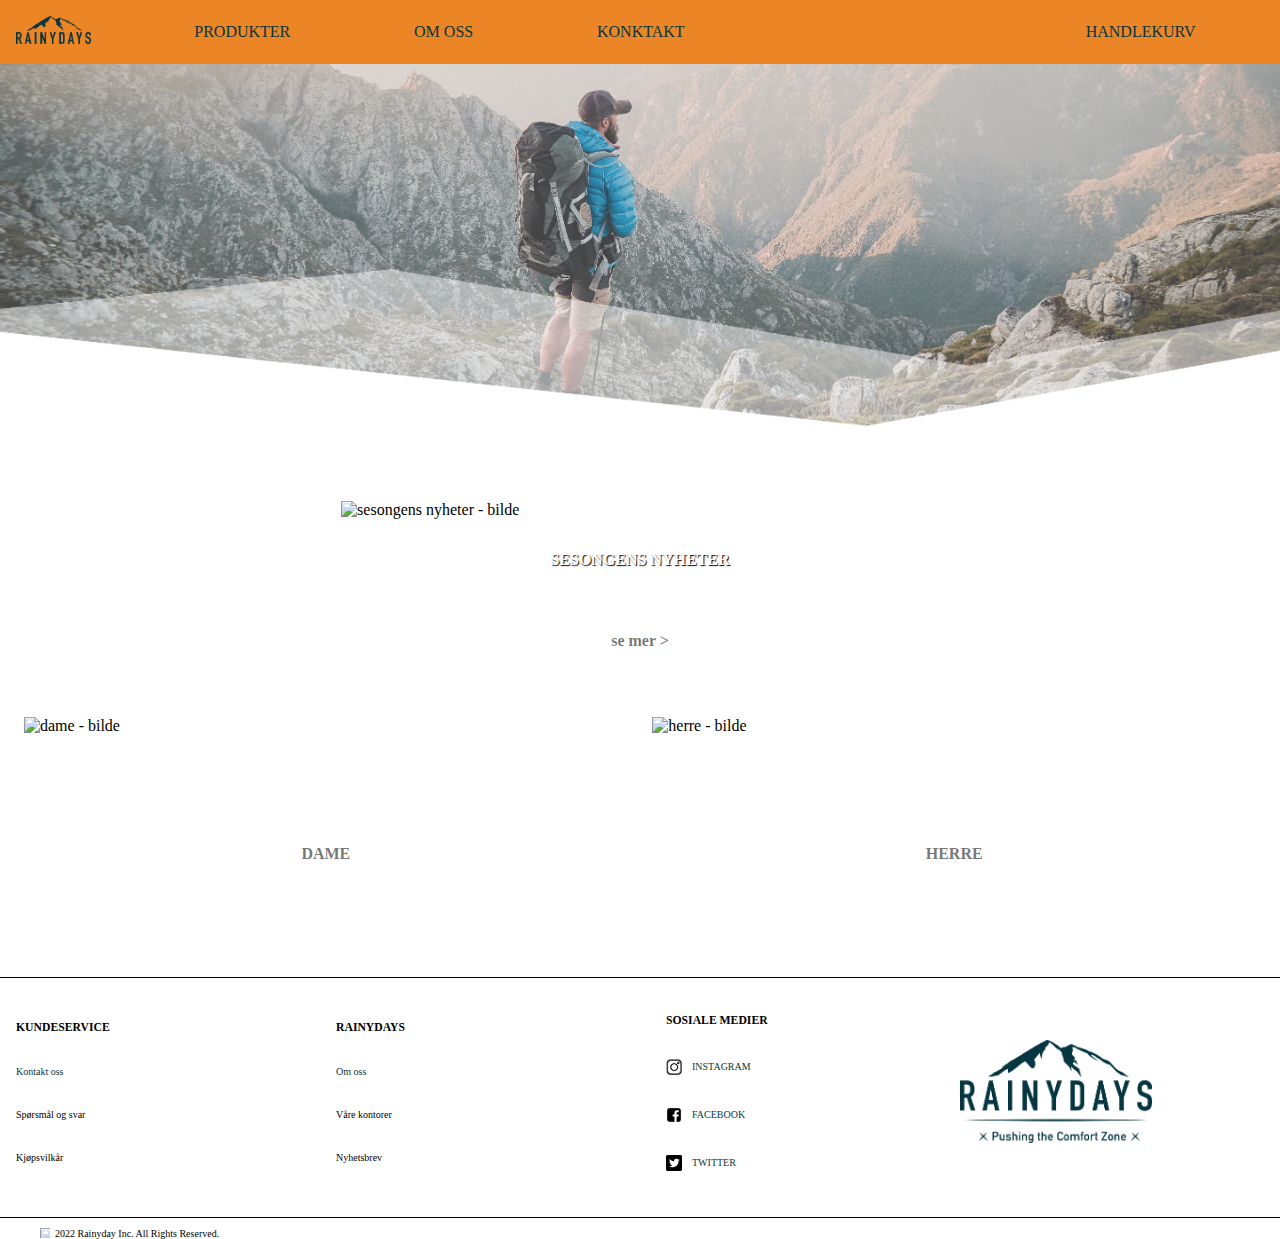
==== index.html @ 67a7858f "Initial commit" ====
<!DOCTYPE html>
<html>
  <head>
    <script>
    (function(h,o,t,j,a,r){
        h.hj=h.hj||function(){(h.hj.q=h.hj.q||[]).push(arguments)};
        h._hjSettings={hjid:3396479,hjsv:6};
        a=o.getElementsByTagName('head')[0];
        r=o.createElement('script');r.async=1;
        r.src=t+h._hjSettings.hjid+j+h._hjSettings.hjsv;
        a.appendChild(r);
    })(window,document,'https://static.hotjar.com/c/hotjar-','.js?sv=');
</script>
    <link rel="stylesheet" href="main.css" />
    <meta charset="UTF-8" />
    <meta name="viewport" content="width=device-width, initial-scale=1.0" />
    <meta name="description" content="Forside"> 
    <script
      src="https://kit.fontawesome.com/0c38094ff5.js"
      crossorigin="anonymous"
    ></script>
    <title>Rainydays | Forside</title>
  </head>

  <header class="dropdown">
    <div class="logo-header">
      <a href="./index.html">
        <img
          src="./logo/logo-with-mountain.png"
          alt="logo"
          class="rainydaysheader"
      /></a>
    </div>
    <div class="NAV-header-bigscreen">
      <a href="./produktoversikt.html">PRODUKTER</a>
      <a href="./omoss.html">OM OSS</a>
      <a href="./kontakt.html">KONKTAKT</a>
    </div>
    <div class="icons-header">
      <div class="handlekurv-header">
        <a href="./kasse.html">
          <p class="handlekurv-bigscreen">HANDLEKURV</p>
        </a>
        <a href="./kasse.html"> <i class="fa-solid fa-bag-shopping"></i> </a>
      </div>
      <div class="dropdown-none">
        <i class="fa-solid fa-bars"></i>
        <div class="dropdown-content">
          <div class="line"></div>
          <ul>
            <li><a href="./Forside">Forside</a></li>
            <li><a href="./produktoversikt.html">Jakker</a></li>
            <li><a href="./omoss.html">Om oss</a></li>
            <li><a href="./kontakt.html">Kontakt</a></li>
            <li><a href="./kasse.html">Handlekurv</a></li>
          </ul>
          <div class="line"></div>
        </div>
      </div>
    </div>
  </header>

  <body>
    <div>
      <div>
        <img
          src="./media/bilder/backround-forside.png"
          alt="forsidebilde"
          style="width: 100%"
        />
      </div>
        <div class="forside-slogan">
          <img
            src="./logo/x pushing the comfort zone x.png"
            alt="slogan-pushing-the-comfort-zone"
            style="width: 100%"
          />
        </div>
        <div class="forside-kategori forside-kategori-sesong">
            <div class="forside-bilde">
              <img
                src="./media/bilder/sesongens-nyheter.png"
                alt="sesongens nyheter - bilde"
              />
            </div>
            <div class="sesongens-nyheter">
              <p><strong>SESONGENS NYHETER</strong></p>
            </div>
            <a href="./produktoversikt.html">
              <div class="clickme-forside-sesong">
                <p><strong>se mer ></strong></p>
              </div>
            </a>
          </div>
          <div class="forside-big">
          <div class="forside-bilde">
            <img
              src="./media/bilder/forside-dame.png"
              alt="dame - bilde"
              class="forside-dame"
            />
            <a href="./produktoversikt.html">
              <div class="clickme-forside">
                <p><strong>DAME</strong></p>
              </div>
            </a>
          </div>
        <div class="forside-bilde">
          <img src="./media/bilder/forside-herre.png" alt="herre - bilde" />
          <a href="./produktoversikt.html">
            <div class="clickme-forside">
              <p><strong>HERRE</strong></p>
            </div>
          </a>
        </div>
      </div>
      </div>
    </div>
  </body>

  <footer>
    <div class="line"></div>
    <div class="dytt textstyle">
      <div>
        <img src="./logo/logo.png" alt="logo" class="rainydaysfooter" />
      </div>

      <div class="some-footer">
        <h3 class="kategori-footer">SOSIALE MEDIER</h3>
        <a class="mindrebilde" href="https://www.instagram.com/freethenipple/">
          <img src="./logo/instagram.png" alt="instagram" />INSTAGRAM
        </a>

        <a class="mindrebilde" href="https://www.facebook.com/LaurieGrundt">
          <img src="./logo/facebook.png" alt="facebook" />FACEBOOK
        </a>

        <a
          class="mindrebilde"
          href="https://www.washingtonpost.com/technology/2022/10/27/twitter-elon-musk/"
        >
          <img src="./logo/twitter.png" alt="twitter" /> TWITTER
        </a>
      </div>
      <div class="kundeservice-footer">
        <h3 class="kategori-footer">RAINYDAYS</h3>
        <a href="./omoss.html">Om oss</a>
        <p>Våre kontorer</p>
        <p>Nyhetsbrev</p>
      </div>
      <div class="rainydays-info-footer">
        <h3 class="kategori-footer">KUNDESERVICE</h3>
        <a href="./kontakt.html"> Kontakt oss </a>
        <p>Spørsmål og svar</p>
        <p>Kjøpsvilkår</p>
      </div>
    </div>

    <div class="line"></div>
    <div class="textstyle">
      <img class="logo" src="./logo/c.png" alt="copyright" />2022 Rainyday Inc.
      All Rights Reserved.
    </div>
  </footer>
</html>
---- main.css ----
@import url("https://use.typekit.net/lcq0huq.css");



*{
  box-sizing: border-box;
  margin: 0;
  border: 0;
}
body {
  font-family: "Proxima Nova";
}

.gridcontainer {
  display: grid;
  grid-template-areas:
    'nav'
    'header'
    'body'
    'footer';
}





/* HEADER */
header {
  display: flex;
  justify-content: space-between;
  align-items: center;
  padding: 16px;
  background-color: #EC8525;
}
ul {
  list-style: none;
}
a {
  text-decoration: none;
  color: #053641;
}
.icons-header {
  display: flex;
  justify-content: space-between;
  align-items: center;
  flex-direction: row;
  color: #053641;
}
.handlekurv-header {
  margin-right: 10px;
  display: flex;
}
.handlekurv-bigscreen {
  display: none;
}
.rainydaysheader {
  width: 75px;
}
.NAV-header-bigscreen {
  display: none;
  justify-content: space-between;
  align-items: left;
}
.dropdown {
  position: relative;
  /* display: inline-block; */
}
.dropdown-content {
  display: none;
  position: absolute;
  background-color: #EC8525;
  min-width: 16px;
  padding: 12px 16px;
  z-index: 1;
  width: 100%;
  left: 0;
  top: 30; 
}
.dropdown:hover .dropdown-content {
  display: block;
}
/* HEADER */








/* FORSIDE */
.forsidebilde {
  align-items: center;
  width: 100%;
}
.forside-slogan {
  display: flex;
  align-items: center;
  margin: auto;
  width: 75%;
}
.forside-kategori {
  display: flex;
  align-items: center;
  flex-direction: column;
  padding: 24px 24px 0px 24px;
  width: 100%;
  position: relative;
}
.forside-kategori img {
  width: 100%;
  margin-bottom: 24px;
}
.forside-bilde {
  position: relative;
  height: 140px;
  overflow: hidden;
  margin-bottom: 16px;
}
.forside-bilde img {
  width: 100%;
}
.forside-big {
  padding: 0px 24px 24px 24px ;
}
.forside-dame {
  object-fit: fill;
  object-position: 100% 50%;
}
.sesongens-nyheter {
  position: absolute;
  display: grid;
  place-items: center;
  top: 30px;
  left: 20%;
  right: 20%;
  color: white;
  text-shadow: 1px 1px 1px black;
}
.clickme-forside {
  position: absolute;
  top: 60px;
  bottom: 35px;
  left: 35%;
  right: 35%;
  top: 35px;
  background-color: rgba(255, 255, 255, 0.559);
  color: rgba(0, 0, 0, 0.545);
  display: grid;
  place-items: center;
}
.clickme-forside-sesong {
  position: absolute;
  bottom: 45px;
  left: 35%;
  right: 35%;
  top: 65px;
  background-color: rgba(255, 255, 255, 0.559);
  color: rgba(0, 0, 0, 0.545);
  display: grid;
  place-items: center;
}
/* FORSIDE */







/* PRODUKTOVERSIKT */
.product-container {
  align-content: center;
  margin: auto;
  width: 90%;
  padding: 20px;
  justify-content: space-between;
  display: grid;
  grid-gap: 8px;
  grid-template-columns: repeat(auto-fit, minmax(150px, 1fr));
  margin-bottom: 20px;
} 
.card {
  display: flex;
  flex-direction: column;
  align-content: center;
  justify-content: space-between;
  padding: 8px;
  margin-bottom: 20px;
}
.card-img-container{
  display: flex;
  justify-content: center;
  height: 200px;
  background-color: #E4E4E4;
  padding: 8px;
  align-content: center;
  border-radius: 5%;
}
.card-img {
  display: flex;
  align-content: center;
  width: 100%;
  object-fit: contain;
}
.produktnavn-oversikt {
  margin-top: 10px;
}
/* PRODUKTOVERSIKT */









/* PRODUKTINFO */
.card-produktinfo {
  display: flex;
  flex-direction: column;
  align-content: center;
  justify-content: space-between;
  padding: 8px;
  margin-bottom: 20px;
}
.card-img-container-produktinfo {
  display: flex;
  justify-content: center;
  height: 200px;
  background-color: #E4E4E4;
  padding: 8px;
  align-content: center;
  max-width: 250px;
  border-radius: 5%;
  margin: auto;
  margin-top: 20px;
}
.card-img-produktinfo {
  display: flex;
  align-content: center;
  width: 100%;
  object-fit: contain;
}
.produktnavn-produktinfo {
  margin-top: 10px;
  display: grid;
  place-items: center;
  margin: 20px;
}
.størrelser {
  display: flex;
  justify-content: center;
  margin-bottom: 40px;
}
.legg-til {
  display: flex;
  justify-content: center;
  margin: auto;
  flex-direction: row;
  border: 2px solid black;
  max-width: 300px;
  padding: 8px;
}
.shopping-bag {
  border-left: 1px solid black;
  margin-left: 10px;
}
.shopping-bag > i {
  margin-left: 8px;
}
.produktinfo {
  padding: 40px;
  max-width: 400px;
  margin: auto;
}
/* PRODUKTINFO */









/* KASSE */
.card-img-container-kasse {
  display: flex;
  justify-content: center;
  height: 80px;
  background-color: #E4E4E4;
  align-content: center;
  max-width: 80px;
  border-radius: 10%;
  margin: auto;
}
.card-img-kasse {
  display: flex;
  align-content: center;
  width: 80%;
  object-fit: contain;
}
.produktnavn-kasse {
  margin-top: 10px;
  display: flex;
  justify-content: flex-start;
  flex-direction: column;
  margin: 20px;
}
.produkter-i-handlekurv {
  display: flex;
  justify-content: space-between;
  flex-direction: column;
}
.bilde-med-tekst {
  display: flex;
  justify-content: flex-start;
  flex-direction: row;
  max-width: 250px;
  margin-left: 20px;
  margin-top: 20px;
}
.mail-kasse {
  display: flex;
  justify-content: flex-start;
  align-items: center;
  flex-direction: row;
  background-color: #E4E4E4;
  border-radius: 4px;
  height: 30px;
  margin-left: 20px;
  margin-top: 20px;
  margin-right: 20px;
}
.info-icon {
  color: #EC8525;
  padding-right: 3px;
  padding-left: 8px;
}
.kundeinfo-kasse {
  display: flex;
  justify-content: flex-start;
  flex-direction: column;
  background-color: #E4E4E4;
  border-radius: 4px;
  margin-left: 20px;
  margin-top: 20px;
  margin-right: 20px;
  }
.kundeinfo {
  display: flex;
  flex-direction: row;
  margin-top: 8px;
  margin-left: 8px;
  margin-bottom: 8px;
}
.kundeinfo > i {
  margin-right: 8px;
}
.betaling-kasse {
  display: flex;
  justify-content: flex-start;
  flex-direction: column;
  background-color: #E4E4E4;
  border-radius: 4px;
  margin-left: 20px;
  margin-top: 20px;
  margin-right: 20px;
}
.betaling-text {
  padding: 8px;
}
.send-bestilling {
  display: flex;
  justify-content: flex-start;
  flex-direction: column;
  background-color: #EC8525;
  border-radius: 4px;
  margin-left: 20px;
  margin-top: 20px;
  margin-right: 20px;
}
.send-bestilling-tekst {
  padding: 12px;
}
/* KASSE */








/* KJØP FULLFØRT */
.kjøp-fullført {
  display: flex;
  flex-direction: column;
  justify-content: center;
  align-items: center;
  margin-top: 40px;
  margin-bottom: 60px;
}
.tilbake-til-forside {
  display: flex;
  flex-direction: column;
  justify-content: center;
  align-items: center;
  background-color: #E4E4E4;
  max-width: 200px;
  margin: auto;
}
.tilbake-tekst {
  padding: 8px;
}
.footer-bilde {
  color: white;
  background-color: #2a545d;
  position: fixed;
  bottom: 0;
  width: 160%;
}
/* KJØP FULLFØRT */









/* KONTAKT */
.kundeservice {
  margin: 30px 60px 0px 60px;
}
 .background-kontakt {
  color: white;
  background-color: #2a545d;
  position: fixed;
  bottom: 0;
  height: 220px;
}
.hovedkontor {
  margin-left: 40px;
  position: absolute;
  top: 70px;
  left: 50px;
}
/* KONTAKT */











/* OM OSS */ 
.background-omoss {
  position: relative;
  text-align: left;
}
.img-container {
  position: relative;
  align-content: center;
  margin-left: 25%;
}
.omoss {
  margin-top: 0px;
  margin-left: 40px;
  position: absolute;
  color: white;
  top: 20px;
  left: 30px;
}
h3 {
  position: relative;
  margin-top: 20px;
  margin-left: 20px;
}
.text-omoss {
  margin-top: 15px;
  margin-left: 20px;
  margin-right: 20px;
}
.img1 {
  position: relative;
  margin-left: 20px;
  margin-right: 8px;
  width: 100px;
  height: auto;
  top: 0;
  left: 0;
}
.img2 {
  width: 80px;
  height: auto;
  margin-bottom: 15px;
}
.img3 {
  position: relative;
  margin-top: 8px;
  margin-right: 11px;
  top: 0;
  left: 0;
  width: 60px;
  height: auto;
}
.img4 {
  width: 100px;
  height: auto;
  margin: 11px;
}
/* OM OSS */ 









/* FOOTER */
.line {
  width: 100%;
  height: 1px;
  margin-top: 20px;
  margin-bottom: 10px;
  background: black
}
footer {
  width: 100%;
  height: 1px;
  bottom: 1px;
}
.rainydaysfooter {
  width: 60%;
  place-items: center;
}
.dytt > div {
  width: 50%;
  height: 100%;
}
.logo {
  height: 10px;
  width: 10px;
  margin-left: 40px;
  margin-right: 5px;
}
.mindrebilde {
  display: flex;
  justify-content: flex-start;
  align-items: center;
  text-decoration: none;
  color: #053641
}
.mindrebilde > img {
  width: 16px;
  margin-right: 10px;
}
.textstyle {
  display: flex;
  font-size: 10px;
  align-items: center;
}
.dytt {
  display: flex;
  flex-direction: row-reverse;
  justify-content: space-between;
  align-items: center;
}
.some-footer {
  display: flex;
  flex-direction: column;
  width: 300px;
  padding: 10px;
}
.some-footer > * {
  padding: 10px;
}
.kategori-footer {
  width: 100%;
}
.float {
  padding: 30px;
  margin: 10px;
}
.floated-right {
  float: right;
}
.rainydays-info-footer,
  .kundeservice-footer {
    display: none;
  }
/* FOOTER */










/* media queries */
@media(min-width: 768px) {

  /* HEADER */
  header {
    display: grid;
    grid-template-columns: 1fr 5fr 1fr;
  } 
  .meny-dropdown {
    display: none;
  }
  .NAV-header-bigscreen {
    display: flex;
    flex-direction: row;
    justify-content: space-between;
    width: 55%; 
  }
  .handlekurv-bigscreen {
    display: block;
    margin-right: 10px;
  }
  .logo-header {
    margin-right: 25px;
  }
  .dropdown-none {
    display: none;
  }
  /* HEADER */







/* FORSIDE */
.forsidebilde {
  align-items: center;
  width: 100%;
}
.forside-slogan {
  display: none;
}
.forside-kategori {
  display: flex;
  align-items: center;
  flex-direction: column;
  padding: 30px 30px 0 30px;
  width: 100%;
  position: relative;
}

.forside-kategori-sesong{
  width: 100%;
}

.forside-kategori img {
  width: 100%;
  margin-bottom: 24px;
}
.forside-bilde {
  position: relative;
  height: 200px;
  overflow: hidden;
  margin-bottom: 16px;
  width: 49%;
}
.forside-big {
  display: flex;
  justify-content: space-between;
}
.forside-dame {
  object-fit: fill;
  object-position: 100% 50%;
}
.sesongens-nyheter {
  position: absolute;
  display: grid;
  place-items: center;
  top: 80px;
  left: 20%;
  right: 20%;
  color: white;
  text-shadow: 1px 1px 1px black;
}
.clickme-forside {
  position: absolute;
  top: 110px;
  bottom: 35px;
  left: 35%;
  right: 35%;
  background-color: rgba(255, 255, 255, 0.559);
  color: rgba(0, 0, 0, 0.545);
  display: grid;
  place-items: center;
}
.clickme-forside-sesong {
  position: absolute;
  top: 140px;
  background-color: rgba(255, 255, 255, 0.559);
  color: rgba(0, 0, 0, 0.545);
  display: grid;
  place-items: center;
}
/* FORSIDE */









  /* PRODUKTOVERSIKT */
  .product-container {
    align-content: center;
    padding: 20px;
    justify-content: space-between;
    grid-template-columns: repeat(auto-fit, minmax(180px, 1fr));
    display: grid;
    grid-gap: 12px;
    margin-bottom: 20px;
  }
  /* PRODUKTOVERSIKT */








  /* PRODUKTINFO */
.card-img-container-produktinfo {
  display: flex;
  justify-content: center;
  height: 300px;
  background-color: #E4E4E4;
  padding: 8px;
  align-content: center;
  max-width: 400px;
  border-radius: 5%;
  margin: auto;
  margin-top: 20px;
}
.legg-til {
  display: flex;
  justify-content: center;
  margin: auto;
  flex-direction: row;
  border: 2px solid black;
  max-width: 300px;
  padding: 8px;
}
.produktinfo {
  padding: 40px;
  max-width: 520px;
  margin: auto;
}
/* PRODUKTINFO */










  /* KASSE */
.kasse-container {
  display: flex;
  justify-content: space-between;
  flex-direction: row;
  margin-top: 30px;
}
.produkter-i-handlekurv {
  width: 50%;
}
.card-img-container-kasse {
  display: flex;
  height: 180px;
  background-color: #E4E4E4;
  max-width: 160px;
  border-radius: 10%;
  margin: auto;
}
.bilde-med-tekst {
  display: flex;
  justify-content: flex-start;
  flex-direction: row;
  max-width: 400px;
  margin-left: 50px;
}
.info-container {
  display: flex;
  justify-content: flex-start;
  flex-direction: column;
  width: 50%;
}
/* KASSE */








/* KJØP FULLFØRT */
.footer-bilde {
  color: white;
  background-color: #2a545d;
  position: fixed;
  bottom: 0;
  width: 100%
}
/* KJØP FULLFØRT */









  /* KONTAKT */
  .background-kontakt {
    color: white;
    position: fixed;
    bottom: 0;
    height: 440px;
   }
  .hovedkontor {
    margin-left: 40px;
    position: absolute;
    top: 200px;
    left: 100px;
  }
  .kundeservice {
    margin: 30px 100px 0px 100px;
  }
  /* KONTAKT */












  /* OM OSS */ 
.background-omoss {
  position: relative;
  text-align: left;
}
.img-container {
  max-width: 800px;
  position: relative;
  align-content: center;
  margin-left: 30%;
}
.omoss {
  margin-top: 0px;
  margin-left: 40px;
  position: absolute;
  color: white;
  top: 80px;
  left: 60px;
}
h3 {
  max-width: 600px;
  display: flex;
  margin: auto;
}
.text-omoss {
  max-width: 600px;
  display: flex;
  margin: auto;
}
.img1 {
  position: relative;
  margin-left: 20px;
  margin-right: 8px;
  width: 300px;
  height: auto;
  top: 0;
  left: 0;
}
.img2 {
  width: 270px;
  height: auto;
  margin-bottom: 15px;
}
.img3 {
  position: relative;
  margin-top: 8px;
  margin-right: 11px;
  top: 0;
  left: 0;
  width: 210px;
  height: auto;
}
.img4 {
  width: 300px;
  height: auto;
  margin: 11px;
  transform: translateY(-10px);
}
/* OM OSS */ 









  /* FOOTER */
  .rainydays-info-footer,
  .kundeservice-footer {
      display: flex;
      flex-direction: column;
      justify-content: space-between;
  }
  .rainydays-info-footer > * {
    padding: 1rem;
  }
  .kundeservice-footer > * {
    padding: 1rem;
  }
  .some-footer > * {
    padding: 1rem;
  }
  .dytt > div {
    width: 25%;
    height: 100%;
  }
/* FOOTER */

@media(min-width: 1300px) {
  .product-container{
    align-content: center;
    padding: 20px;
    justify-content: space-between;
    grid-template-columns: repeat(auto-fit, minmax(220px, 1fr));
    display: grid;
    grid-gap: 12px;
    margin-bottom: 20px;
  } 
}
}
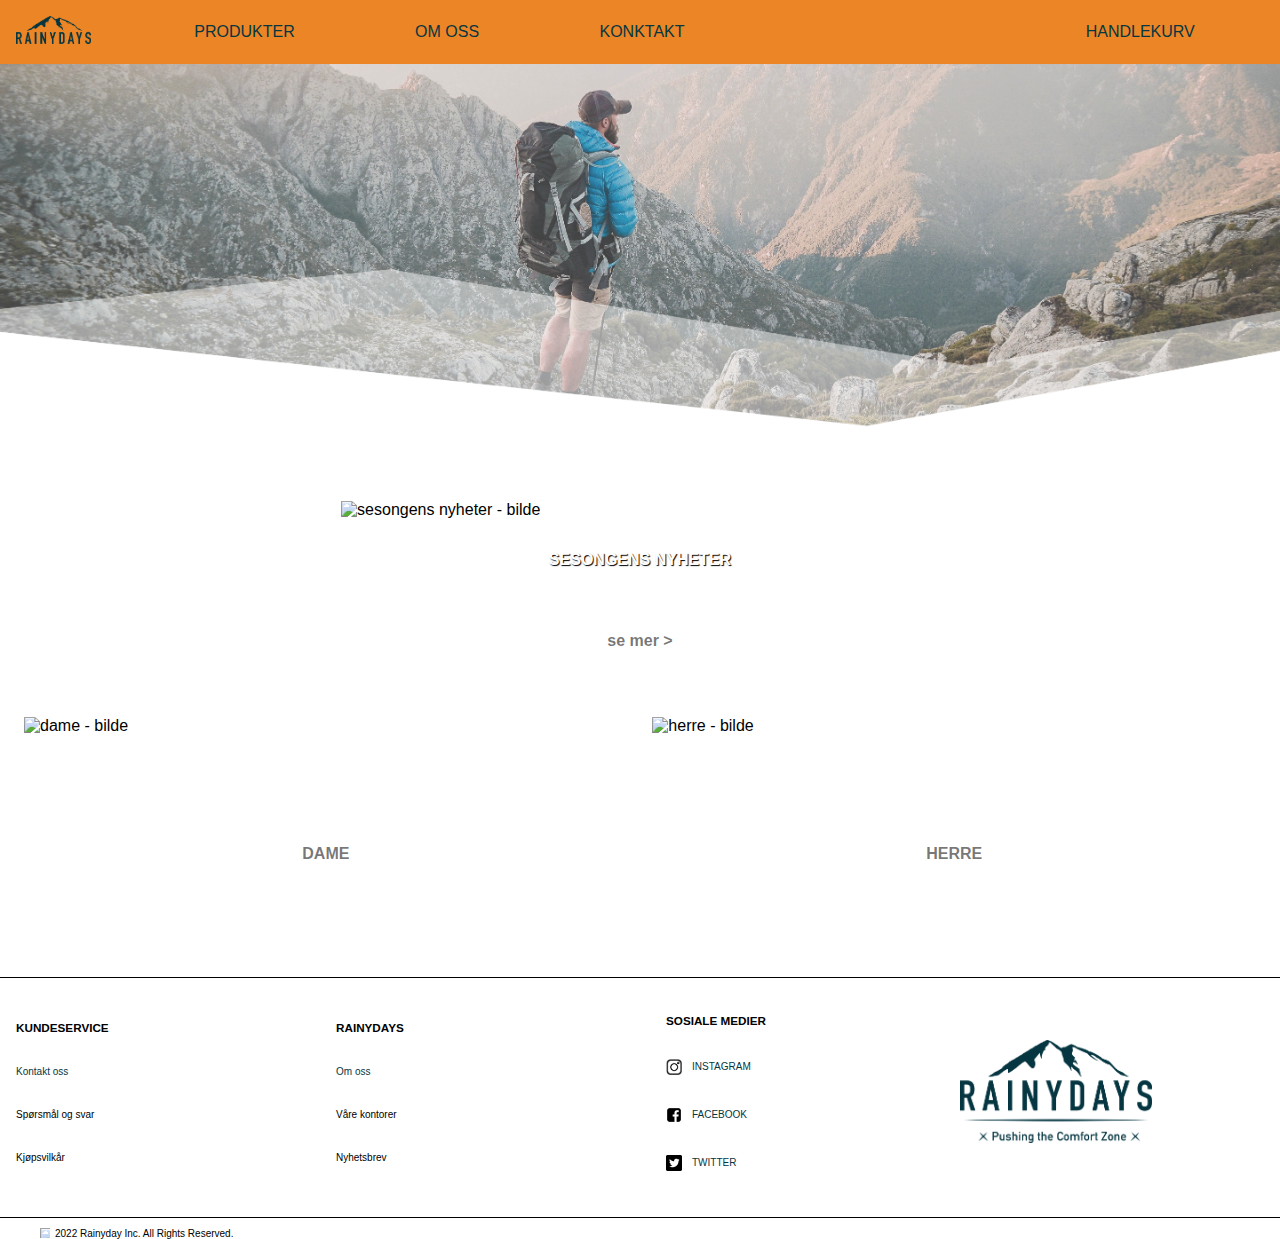
==== commit df05e68b: "font update" ====
--- a/index.html
+++ b/index.html
@@ -1,16 +1,6 @@
 <!DOCTYPE html>
 <html>
   <head>
-    <script>
-    (function(h,o,t,j,a,r){
-        h.hj=h.hj||function(){(h.hj.q=h.hj.q||[]).push(arguments)};
-        h._hjSettings={hjid:3396479,hjsv:6};
-        a=o.getElementsByTagName('head')[0];
-        r=o.createElement('script');r.async=1;
-        r.src=t+h._hjSettings.hjid+j+h._hjSettings.hjsv;
-        a.appendChild(r);
-    })(window,document,'https://static.hotjar.com/c/hotjar-','.js?sv=');
-</script>
     <link rel="stylesheet" href="main.css" />
     <meta charset="UTF-8" />
     <meta name="viewport" content="width=device-width, initial-scale=1.0" />
@@ -20,6 +10,7 @@
       crossorigin="anonymous"
     ></script>
     <title>Rainydays | Forside</title>
+    <link rel="stylesheet" href="https://use.typekit.net/zcx1yqf.css">
   </head>
 
   <header class="dropdown">
--- a/main.css
+++ b/main.css
@@ -8,7 +8,9 @@
   border: 0;
 }
 body {
-  font-family: "Proxima Nova";
+  font-family: "proxima-nova", sans-serif;
+  font-weight: 400;
+  font-style: normal;
 }
 
 .gridcontainer {
